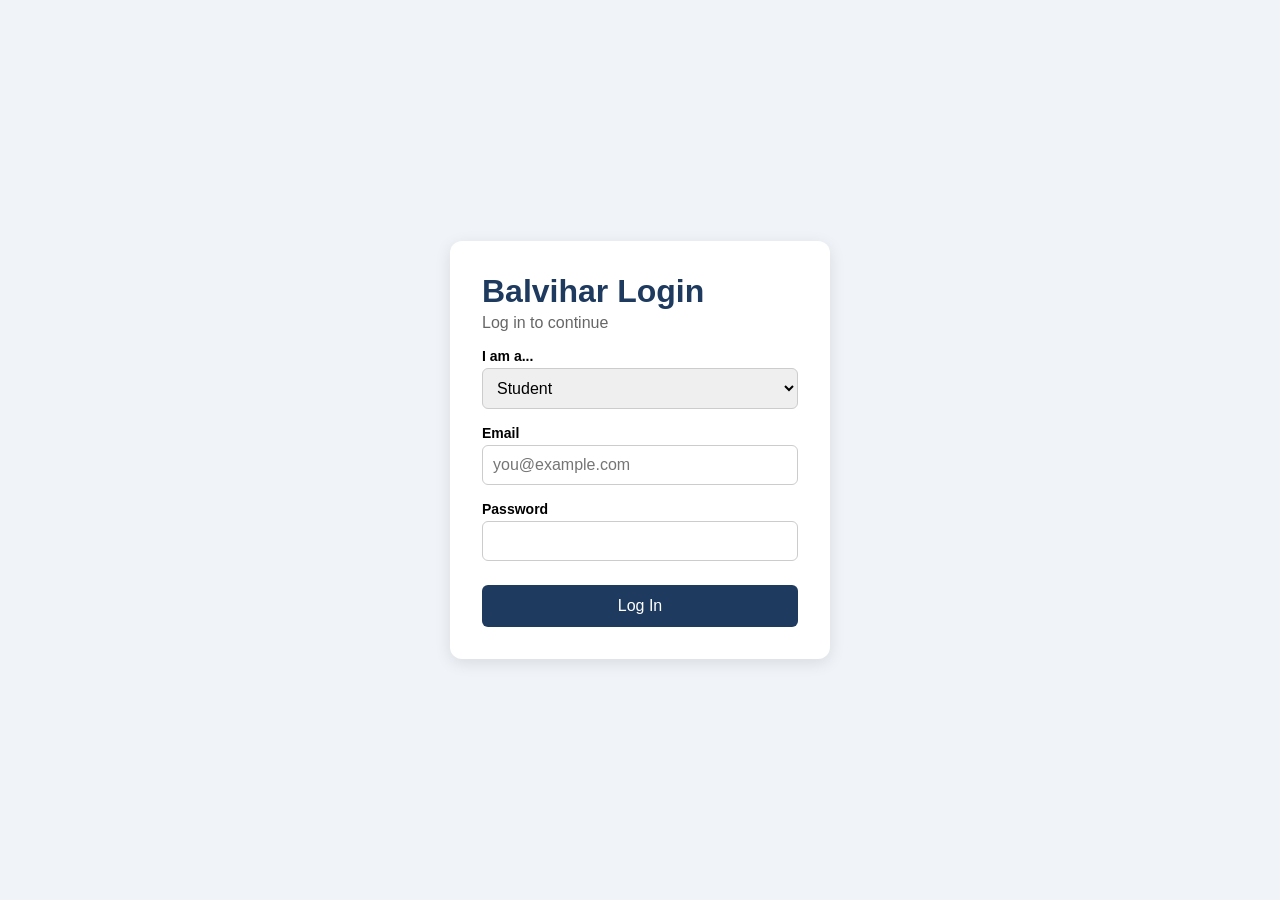
==== login.html @ 6f7a740c "add login and student dashboard" ====
<!DOCTYPE html>
<html lang="en">
  <head>
    <meta charset="UTF-8">
    <meta name="viewport" content="width=device-width, initial-scale=1.0">
    <title>Log In | Balvihar Login</title>
    <link rel="stylesheet" href="style.css">
  </head>
  <body>
    <main class="card">
      <h1>Balvihar Login</h1>
      <p class="subtitle">Log in to continue</p>

      <form>
        <label for="role">I am a...</label>
        <select id="role">
          <option>Student</option>
          <option>Parent</option>
          <option>Teacher</option>
        </select>

        <label for="email">Email</label>
        <input type="email" id="email" placeholder="you@example.com">

        <label for="password">Password</label>
        <input type="password" id="password">

        <button type="submit">Log In</button>
      </form>
    </main>
  </body>
</html>
---- style.css ----
* {
  box-sizing: border-box;
}

body {
  font-family: Arial, sans-serif;
  background: #f0f4f8;
  margin: 0;
  min-height: 100vh;
  display: flex;
  align-items: center;
  justify-content: center;
}

.card {
  background: white;
  padding: 32px;
  border-radius: 12px;
  width: 100%;
  max-width: 380px;
  margin: 16px;
  box-shadow: 0 4px 16px rgba(0, 0, 0, 0.1);
}

h1 {
  margin: 0;
  color: #1e3a5f;
}

.subtitle {
  color: #666;
  margin-top: 4px;
}

label {
  display: block;
  margin-top: 16px;
  margin-bottom: 4px;
  font-weight: bold;
  font-size: 14px;
}

input, select {
  width: 100%;
  padding: 10px;
  border: 1px solid #ccc;
  border-radius: 6px;
  font-size: 16px;
}

button {
  width: 100%;
  margin-top: 24px;
  padding: 12px;
  background: #1e3a5f;
  color: white;
  border: none;
  border-radius: 6px;
  font-size: 16px;
  cursor: pointer;
}

button:hover {
  background: #2c5282;
}
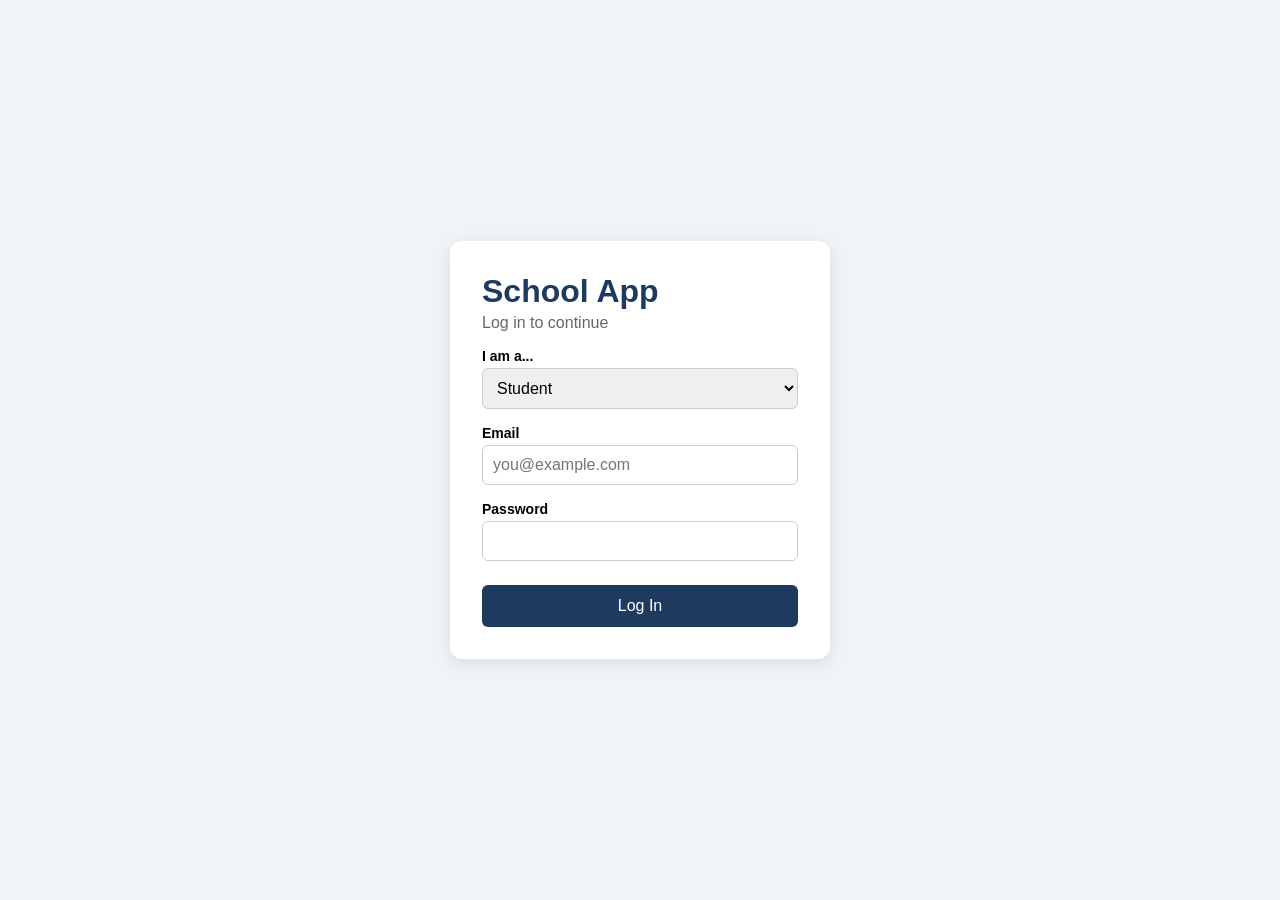
==== commit d7b031c5: "add teacher dashboard and link login" ====
--- a/login.html
+++ b/login.html
@@ -3,12 +3,12 @@
   <head>
     <meta charset="UTF-8">
     <meta name="viewport" content="width=device-width, initial-scale=1.0">
-    <title>Log In | Balvihar Login</title>
+    <title>Log In | School App</title>
     <link rel="stylesheet" href="style.css">
   </head>
   <body>
     <main class="card">
-      <h1>Balvihar Login</h1>
+      <h1>School App</h1>
       <p class="subtitle">Log in to continue</p>
 
       <form>
@@ -28,5 +28,21 @@
         <button type="submit">Log In</button>
       </form>
     </main>
+      <script>
+  const form = document.querySelector("form");
+
+  form.addEventListener("submit", function (event) {
+    event.preventDefault();
+    const role = document.getElementById("role").value;
+
+    if (role === "Student") {
+      window.location.href = "student.html";
+    } else if (role === "Teacher") {
+      window.location.href = "teacher.html";
+    } else {
+      window.location.href = "parent.html";
+    }
+  });
+</script>
   </body>
 </html>
